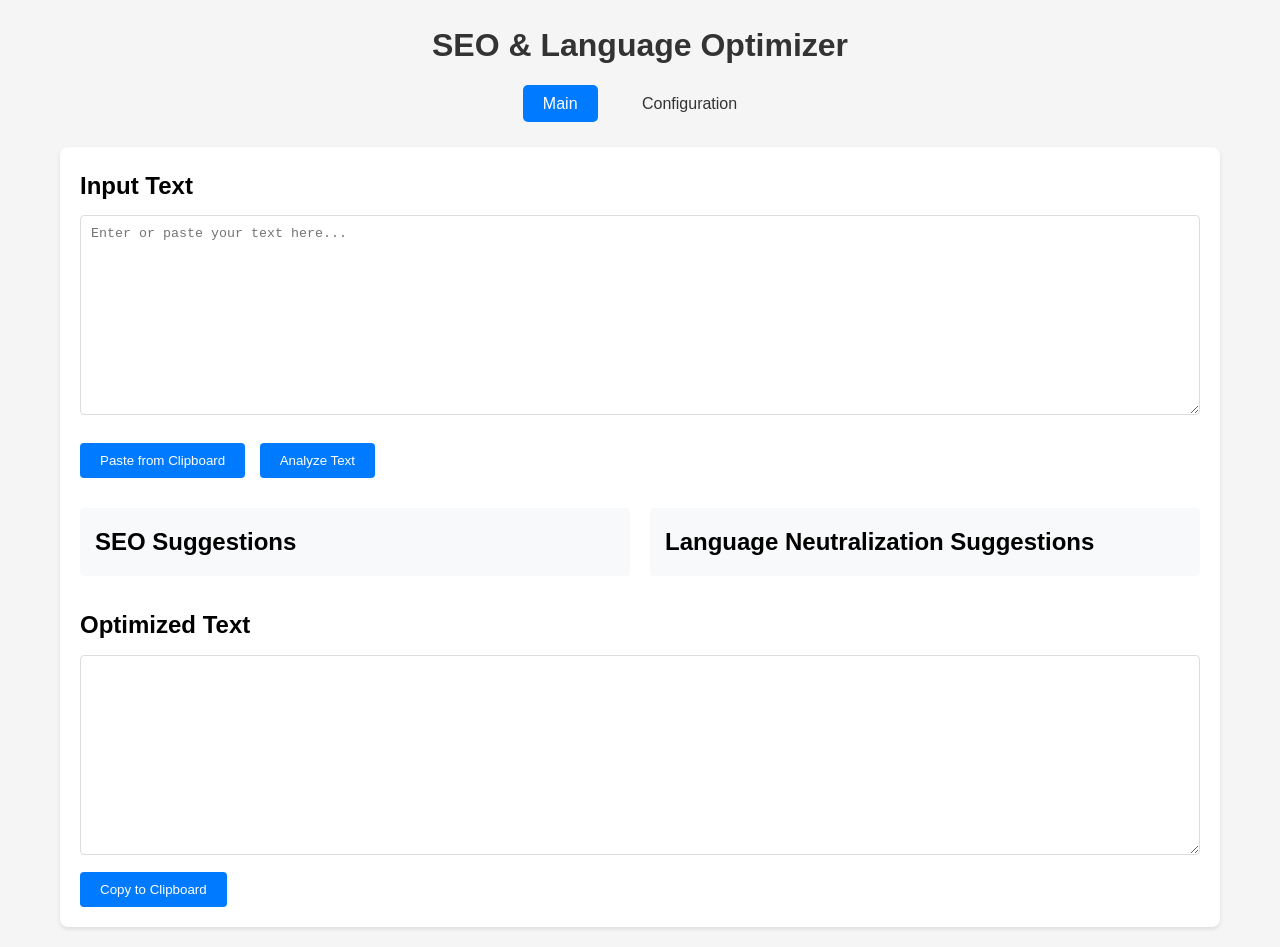
==== index.html @ 6193d868 "no api key encryption" ====
<!DOCTYPE html>
<html lang="en">
<head>
    <meta charset="UTF-8">
    <meta name="viewport" content="width=device-width, initial-scale=1.0">
    <title>SEO & Language Optimizer</title>
    <link rel="stylesheet" href="styles.css">
</head>
<body>
    <div class="container">
        <header>
            <h1>SEO & Language Optimizer</h1>
            <nav>
                <a href="#" class="active" id="mainLink">Main</a>
                <a href="#" id="configLink">Configuration</a>
            </nav>
        </header>

        <!-- Main Interface -->
        <div id="mainInterface" class="section">
            <div class="input-section">
                <h2>Input Text</h2>
                <textarea id="inputText" placeholder="Enter or paste your text here..."></textarea>
                <div class="buttons">
                    <button id="pasteBtn">Paste from Clipboard</button>
                    <button id="analyzeBtn">Analyze Text</button>
                </div>
            </div>

            <div class="results-section">
                <div class="suggestions">
                    <div class="seo-suggestions">
                        <h2>SEO Suggestions</h2>
                        <div id="seoSuggestions"></div>
                    </div>
                    <div class="language-suggestions">
                        <h2>Language Neutralization Suggestions</h2>
                        <div id="languageSuggestions"></div>
                    </div>
                </div>
                
                <div class="output-section">
                    <h2>Optimized Text</h2>
                    <textarea id="outputText" readonly></textarea>
                    <button id="copyBtn">Copy to Clipboard</button>
                </div>
            </div>
        </div>

        <!-- Configuration Interface -->
        <div id="configInterface" class="section hidden">
            <h2>API Configuration</h2>
            <div class="config-form">
                <div class="form-group">
                    <label for="aiProvider">AI Provider:</label>
                    <select id="aiProvider">
                        <option value="openai">OpenAI</option>
                        <option value="claude">Claude</option>
                        <option value="deepseek">DeepSeek</option>
                    </select>
                </div>
                <div class="form-group">
                    <label for="apiKey">API Key:</label>
                    <input type="password" id="apiKey" placeholder="Enter your API key">
                </div>
                <div class="button-group">
                    <button id="saveConfig">Save Configuration</button>
                    <button id="testConnection">Test Connection</button>
                </div>
                <div id="connectionStatus" class="connection-status"></div>
            </div>
        </div>
    </div>
    <script src="script.js"></script>
</body>
</html>
---- styles.css ----
* {
    margin: 0;
    padding: 0;
    box-sizing: border-box;
}

body {
    font-family: Arial, sans-serif;
    line-height: 1.6;
    background-color: #f5f5f5;
}

.container {
    max-width: 1200px;
    margin: 0 auto;
    padding: 20px;
}

header {
    margin-bottom: 30px;
    text-align: center;
}

header h1 {
    margin-bottom: 20px;
    color: #333;
}

nav {
    margin-bottom: 20px;
}

nav a {
    text-decoration: none;
    color: #333;
    padding: 10px 20px;
    margin: 0 10px;
    border-radius: 5px;
}

nav a.active {
    background-color: #007bff;
    color: white;
}

.section {
    background-color: white;
    padding: 20px;
    border-radius: 8px;
    box-shadow: 0 2px 4px rgba(0,0,0,0.1);
}

.hidden {
    display: none;
}

textarea {
    width: 100%;
    min-height: 200px;
    padding: 10px;
    margin: 10px 0;
    border: 1px solid #ddd;
    border-radius: 4px;
    resize: vertical;
}

.buttons {
    margin: 10px 0;
}

button {
    background-color: #007bff;
    color: white;
    border: none;
    padding: 10px 20px;
    border-radius: 4px;
    cursor: pointer;
    margin-right: 10px;
}

button:hover {
    background-color: #0056b3;
}

.results-section {
    margin-top: 30px;
}

.suggestions {
    display: grid;
    grid-template-columns: 1fr 1fr;
    gap: 20px;
    margin-bottom: 30px;
}

.seo-suggestions, .language-suggestions {
    background-color: #f8f9fa;
    padding: 15px;
    border-radius: 4px;
}

.config-form {
    max-width: 500px;
    margin: 0 auto;
}

.form-group {
    margin-bottom: 20px;
}

.form-group label {
    display: block;
    margin-bottom: 5px;
}

.form-group input {
    width: 100%;
    padding: 8px;
    border: 1px solid #ddd;
    border-radius: 4px;
}

.form-group select {
    width: 100%;
    padding: 8px;
    border: 1px solid #ddd;
    border-radius: 4px;
    background-color: white;
}

#saveConfig {
    width: 100%;
}

.button-group {
    display: flex;
    gap: 10px;
    margin-bottom: 20px;
}

.button-group button {
    flex: 1;
}

.connection-status {
    text-align: center;
    padding: 10px;
    margin-top: 10px;
    border-radius: 4px;
    display: none;
}

.connection-status.success {
    display: block;
    background-color: #d4edda;
    color: #155724;
    border: 1px solid #c3e6cb;
}

.connection-status.error {
    display: block;
    background-color: #f8d7da;
    color: #721c24;
    border: 1px solid #f5c6cb;
}

.connection-status.testing {
    display: block;
    background-color: #fff3cd;
    color: #856404;
    border: 1px solid #ffeeba;
}
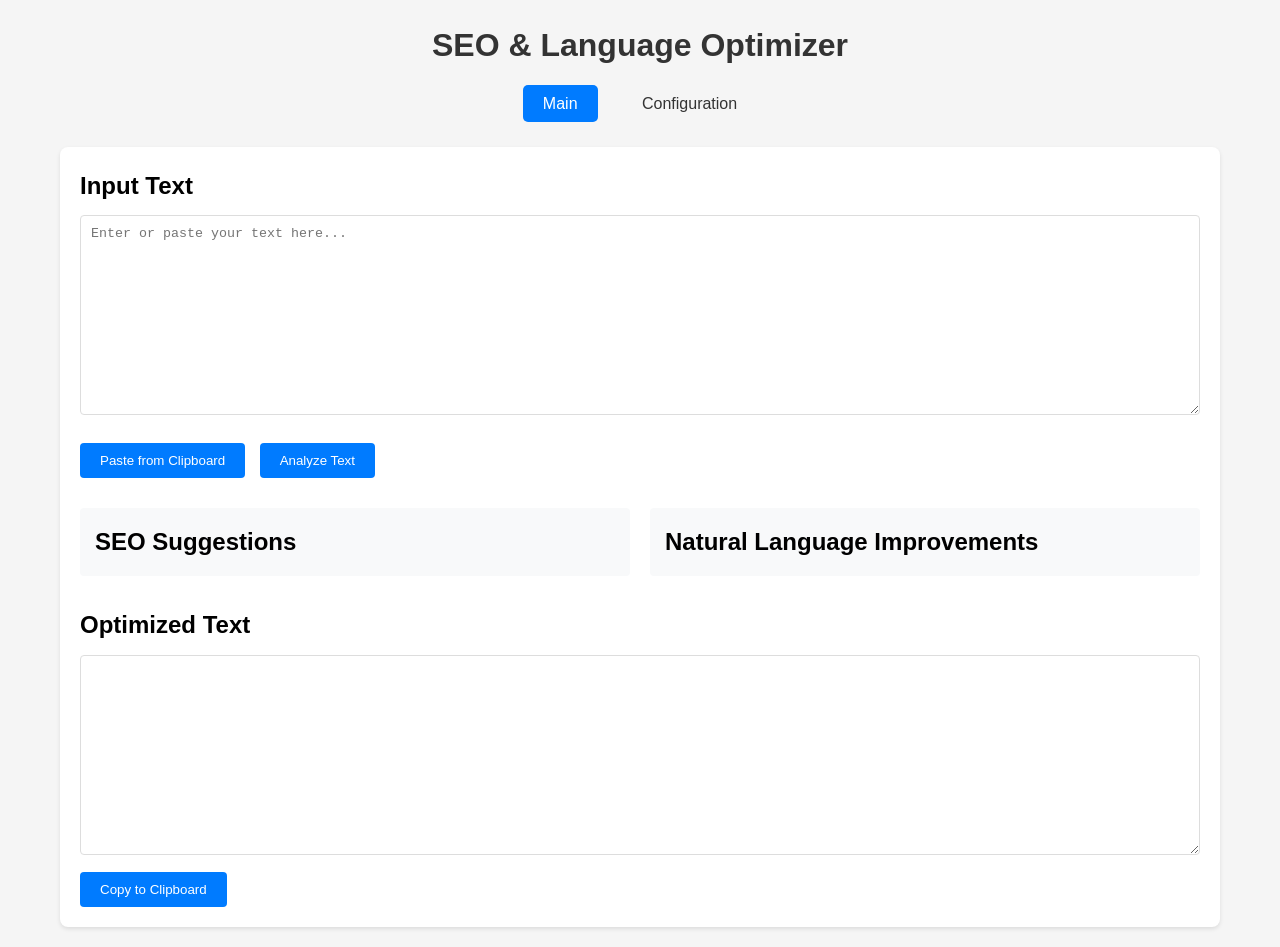
==== commit 0d7cc01b: "removed Claude, added Gemini" ====
--- a/index.html
+++ b/index.html
@@ -34,7 +34,7 @@
                         <div id="seoSuggestions"></div>
                     </div>
                     <div class="language-suggestions">
-                        <h2>Language Neutralization Suggestions</h2>
+                        <h2>Natural Language Improvements</h2>
                         <div id="languageSuggestions"></div>
                     </div>
                 </div>
@@ -55,7 +55,7 @@
                     <label for="aiProvider">AI Provider:</label>
                     <select id="aiProvider">
                         <option value="openai">OpenAI</option>
-                        <option value="claude">Claude</option>
+                        <option value="gemini">Google Gemini</option>
                         <option value="deepseek">DeepSeek</option>
                     </select>
                 </div>
--- a/styles.css
+++ b/styles.css
@@ -99,6 +99,44 @@
     border-radius: 4px;
 }
 
+.suggestion-content {
+    white-space: pre-line;
+    font-size: 14px;
+    line-height: 1.6;
+}
+
+.suggestion-content ul, 
+.suggestion-content ol {
+    padding-left: 20px;
+    margin: 10px 0;
+}
+
+.suggestion-content li {
+    margin: 5px 0;
+}
+
+.suggestion-content h3 {
+    color: #2c3e50;
+    margin: 15px 0 10px 0;
+    font-size: 16px;
+}
+
+.suggestion-content p {
+    margin: 10px 0;
+}
+
+.suggestion-section {
+    margin-bottom: 15px;
+    padding-bottom: 15px;
+    border-bottom: 1px solid #dee2e6;
+}
+
+.suggestion-section:last-child {
+    border-bottom: none;
+    margin-bottom: 0;
+    padding-bottom: 0;
+}
+
 .config-form {
     max-width: 500px;
     margin: 0 auto;
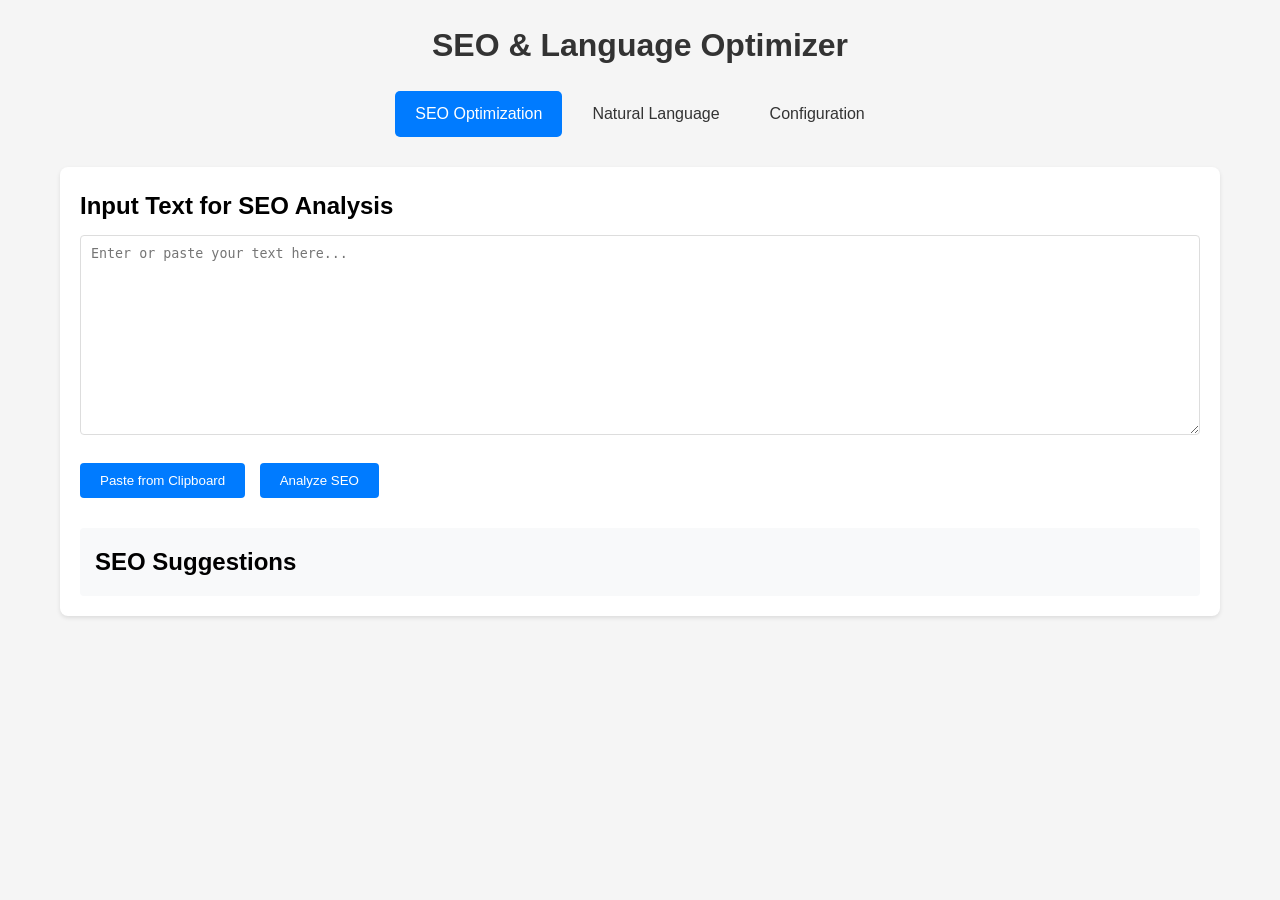
==== commit b40a4e57: "split seo and Lan, fixed config page" ====
--- a/index.html
+++ b/index.html
@@ -11,38 +11,46 @@
         <header>
             <h1>SEO & Language Optimizer</h1>
             <nav>
-                <a href="#" class="active" id="mainLink">Main</a>
+                <a href="#" class="active" id="seoLink">SEO Optimization</a>
+                <a href="#" id="languageLink">Natural Language</a>
                 <a href="#" id="configLink">Configuration</a>
             </nav>
         </header>
 
-        <!-- Main Interface -->
-        <div id="mainInterface" class="section">
+        <!-- SEO Interface -->
+        <div id="seoInterface" class="section">
             <div class="input-section">
-                <h2>Input Text</h2>
-                <textarea id="inputText" placeholder="Enter or paste your text here..."></textarea>
+                <h2>Input Text for SEO Analysis</h2>
+                <textarea id="seoInputText" placeholder="Enter or paste your text here..."></textarea>
                 <div class="buttons">
-                    <button id="pasteBtn">Paste from Clipboard</button>
-                    <button id="analyzeBtn">Analyze Text</button>
+                    <button id="seoPasteBtn">Paste from Clipboard</button>
+                    <button id="seoAnalyzeBtn">Analyze SEO</button>
                 </div>
             </div>
 
             <div class="results-section">
-                <div class="suggestions">
-                    <div class="seo-suggestions">
-                        <h2>SEO Suggestions</h2>
-                        <div id="seoSuggestions"></div>
-                    </div>
-                    <div class="language-suggestions">
-                        <h2>Natural Language Improvements</h2>
-                        <div id="languageSuggestions"></div>
-                    </div>
+                <div class="seo-suggestions">
+                    <h2>SEO Suggestions</h2>
+                    <div id="seoSuggestions"></div>
                 </div>
-                
-                <div class="output-section">
-                    <h2>Optimized Text</h2>
-                    <textarea id="outputText" readonly></textarea>
-                    <button id="copyBtn">Copy to Clipboard</button>
+            </div>
+        </div>
+
+        <!-- Natural Language Interface -->
+        <div id="languageInterface" class="section hidden">
+            <div class="input-section">
+                <h2>Input Text for Language Improvement</h2>
+                <textarea id="languageInputText" placeholder="Enter or paste your text here..."></textarea>
+                <div class="buttons">
+                    <button id="languagePasteBtn">Paste from Clipboard</button>
+                    <button id="languageAnalyzeBtn">Analyze Language</button>
+                </div>
+            </div>
+
+            <div class="results-section">
+                <div class="language-suggestions">
+                    <h2>Natural Language Improvements</h2>
+                    <div id="languageSuggestions"></div>
                 </div>
             </div>
         </div>
@@ -51,6 +59,15 @@
         <div id="configInterface" class="section hidden">
             <h2>API Configuration</h2>
             <div class="config-form">
+                <div class="current-provider">
+                    <div class="provider-info">
+                        Currently using: <span id="currentProvider">Not configured</span>
+                    </div>
+                    <div class="provider-actions">
+                        <button id="testConnection" class="small-button">Test Connection</button>
+                        <button id="removeConfig" class="small-button danger">Remove</button>
+                    </div>
+                </div>
                 <div class="form-group">
                     <label for="aiProvider">AI Provider:</label>
                     <select id="aiProvider">
@@ -63,10 +80,7 @@
                     <label for="apiKey">API Key:</label>
                     <input type="password" id="apiKey" placeholder="Enter your API key">
                 </div>
-                <div class="button-group">
-                    <button id="saveConfig">Save Configuration</button>
-                    <button id="testConnection">Test Connection</button>
-                </div>
+                <button id="saveConfig">Save Configuration</button>
                 <div id="connectionStatus" class="connection-status"></div>
             </div>
         </div>
--- a/styles.css
+++ b/styles.css
@@ -28,14 +28,17 @@
 
 nav {
     margin-bottom: 20px;
+    display: flex;
+    justify-content: center;
+    gap: 10px;
 }
 
 nav a {
     text-decoration: none;
     color: #333;
     padding: 10px 20px;
-    margin: 0 10px;
     border-radius: 5px;
+    transition: all 0.3s ease;
 }
 
 nav a.active {
@@ -171,13 +174,7 @@
 }
 
 .button-group {
-    display: flex;
-    gap: 10px;
-    margin-bottom: 20px;
-}
-
-.button-group button {
-    flex: 1;
+    display: none;
 }
 
 .connection-status {
@@ -207,4 +204,44 @@
     background-color: #fff3cd;
     color: #856404;
     border: 1px solid #ffeeba;
+}
+
+/* Update the current provider styles */
+.current-provider {
+    background-color: #e9ecef;
+    padding: 10px 15px;
+    border-radius: 4px;
+    margin-bottom: 20px;
+    display: flex;
+    align-items: center;
+    justify-content: space-between;
+    gap: 10px;
+}
+
+.provider-info {
+    font-size: 14px;
+}
+
+.provider-info span {
+    font-weight: bold;
+    color: #007bff;
+}
+
+.small-button {
+    padding: 5px 10px;
+    font-size: 12px;
+    margin: 0;
+}
+
+.provider-actions {
+    display: flex;
+    gap: 8px;
+}
+
+.small-button.danger {
+    background-color: #dc3545;
+}
+
+.small-button.danger:hover {
+    background-color: #c82333;
 } 
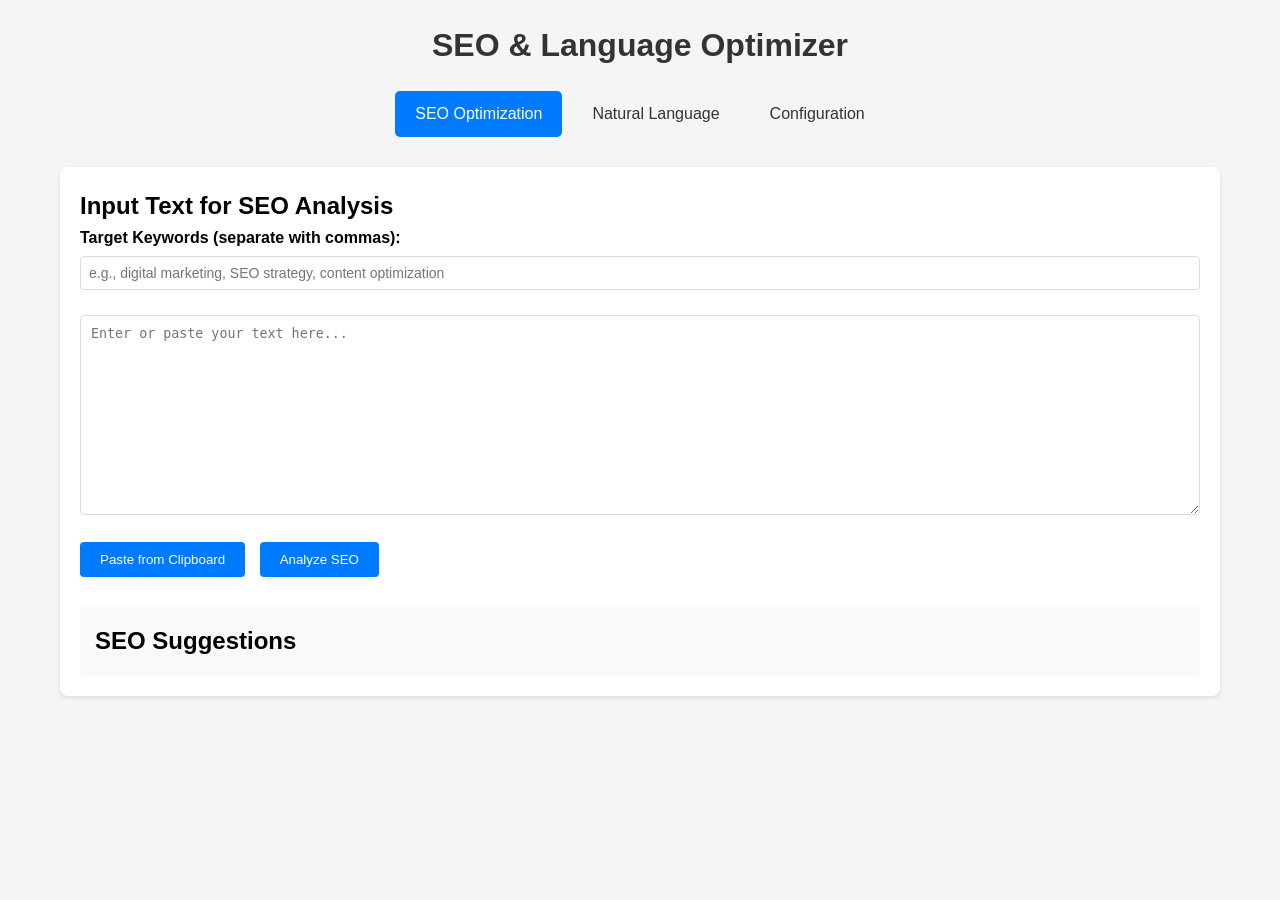
==== commit 40bb18f2: "improved SEO page" ====
--- a/index.html
+++ b/index.html
@@ -21,6 +21,10 @@
         <div id="seoInterface" class="section">
             <div class="input-section">
                 <h2>Input Text for SEO Analysis</h2>
+                <div class="keywords-input">
+                    <label for="targetKeywords">Target Keywords (separate with commas):</label>
+                    <input type="text" id="targetKeywords" placeholder="e.g., digital marketing, SEO strategy, content optimization">
+                </div>
                 <textarea id="seoInputText" placeholder="Enter or paste your text here..."></textarea>
                 <div class="buttons">
                     <button id="seoPasteBtn">Paste from Clipboard</button>
--- a/styles.css
+++ b/styles.css
@@ -244,4 +244,29 @@
 
 .small-button.danger:hover {
     background-color: #c82333;
+}
+
+/* Add styles for keywords input */
+.keywords-input {
+    margin-bottom: 15px;
+}
+
+.keywords-input label {
+    display: block;
+    margin-bottom: 5px;
+    font-weight: bold;
+}
+
+.keywords-input input {
+    width: 100%;
+    padding: 8px;
+    border: 1px solid #ddd;
+    border-radius: 4px;
+    font-size: 14px;
+}
+
+.keywords-input input:focus {
+    border-color: #007bff;
+    outline: none;
+    box-shadow: 0 0 0 2px rgba(0,123,255,0.25);
 } 
